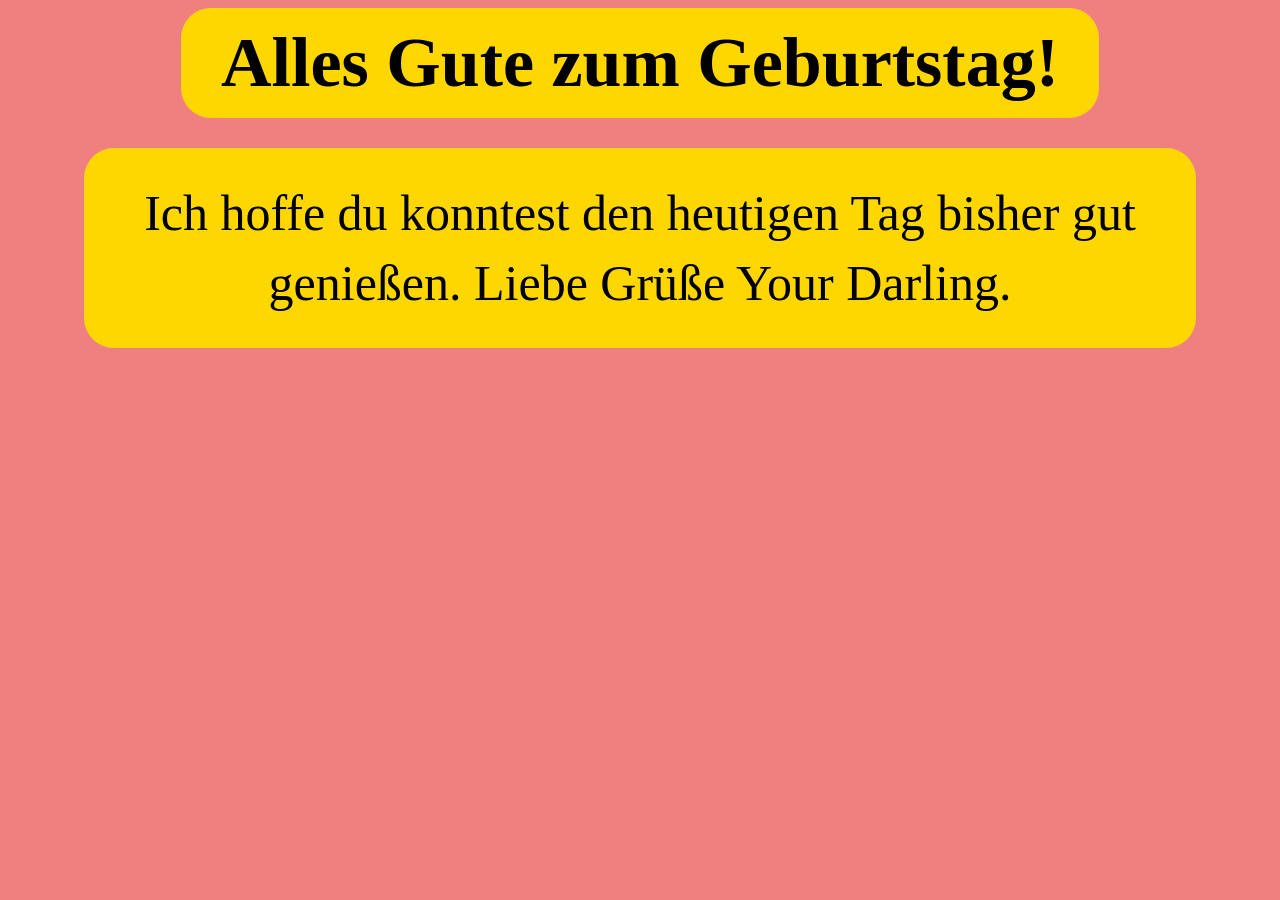
==== brief/brief.html @ dffdd099 "Add files via upload" ====
<!DOCTYPE html>
<html lang="de">
<head>
    <meta charset="UTF-8">
    <meta name="viewport" content="width=device-width, initial-scale=1.0">
    <link rel="stylesheet" href="style.css">
    <link rel="icon" type="image/png" href = "../bilder/liebe_icon.png?v=2">
    <title>Happy Birthday</title>
</head>
<body>
    <h1>Alles Gute zum Geburtstag!</h1>
    <p>Ich hoffe du konntest den heutigen Tag bisher gut genießen. Liebe Grüße Your Darling.</p>
    <script src="script.js" defer></script>
</body>
</html>
---- brief/style.css ----
body {
    background-color: lightcoral;
}

h1 {
    text-align: center;
    font-size: 70px;
    background-color: gold;
    color: black;
    width: fit-content;
    border-radius: 30px;
    padding: 15px 40px;
    margin: 0 auto;
}

p {
    text-align: center;
    font-size: 50px;
    line-height: 1.4;
    background-color: gold;
    color: black;
    width: fit-content;
    max-width: 80%;
    border-radius: 30px;
    padding: 30px 50px;
    margin: 30px auto;
}
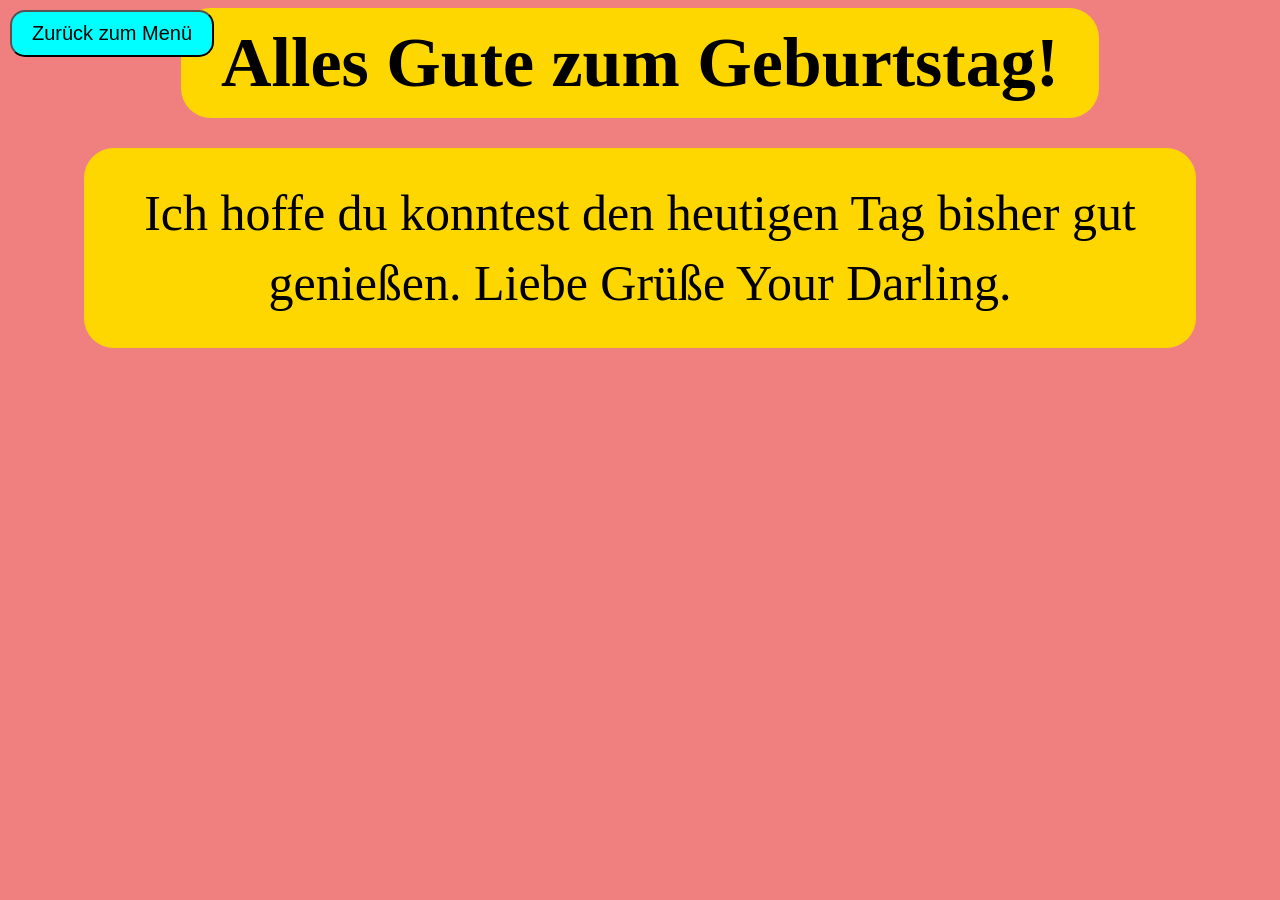
==== commit 2894ff5d: "Add files via upload" ====
--- a/brief/brief.html
+++ b/brief/brief.html
@@ -11,5 +11,6 @@
     <h1>Alles Gute zum Geburtstag!</h1>
     <p>Ich hoffe du konntest den heutigen Tag bisher gut genießen. Liebe Grüße Your Darling.</p>
     <script src="script.js" defer></script>
+    <button class = "button_back" onclick = "go_back_menue()">Zurück zum Menü</button>
 </body>
 </html> 
--- a/brief/style.css
+++ b/brief/style.css
@@ -24,4 +24,14 @@
     border-radius: 30px;
     padding: 30px 50px;
     margin: 30px auto;
+}
+
+.button_back {
+    position: fixed;
+    top: 10px;
+    left: 10px;
+    background-color: aqua;
+    font-size: 20px;
+    padding: 10px 20px;
+    border-radius: 15px;
 }
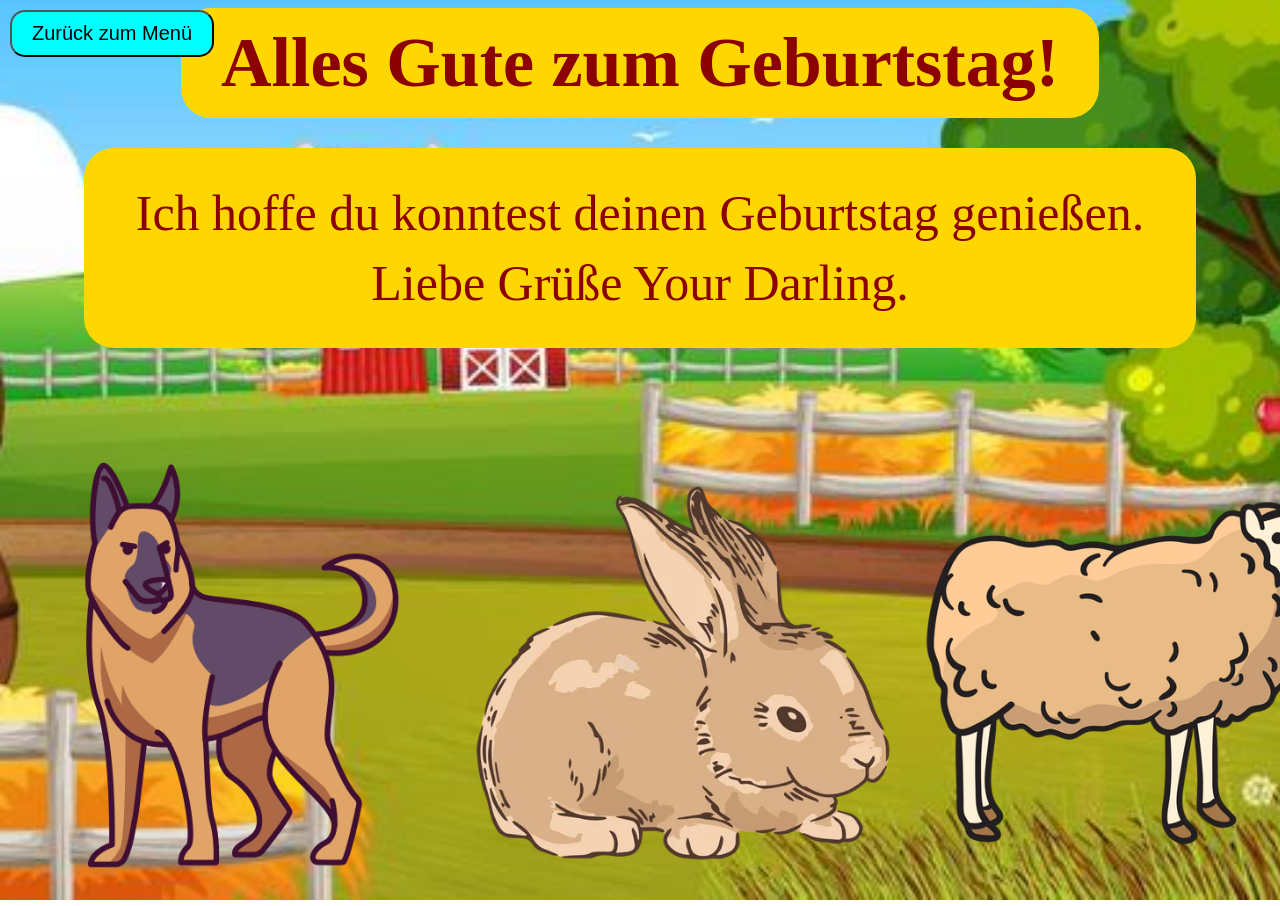
==== commit f3b15dff: "Add files via upload" ====
--- a/brief/brief.html
+++ b/brief/brief.html
@@ -9,8 +9,19 @@
 </head>
 <body>
     <h1>Alles Gute zum Geburtstag!</h1>
-    <p>Ich hoffe du konntest den heutigen Tag bisher gut genießen. Liebe Grüße Your Darling.</p>
+    <p>Ich hoffe du konntest deinen Geburtstag genießen.  Liebe Grüße Your Darling.</p>
+    <button class = "button_back" onclick = "go_back_menue()">Zurück zum Menü</button>
+    <div class= "tiere_pos">
+        <button id = "button_press_hund" class = "button_animals" type = "button" onclick = "sound_hund()">
+            <img id = "tier_id1" class = "animal_icon_class" src = "../bilder/hund.png" draggable = "false">
+        </button>
+        <button id = "button_press_bunny" class = "button_animals" type ="button" onclick = "sound_bunny()">
+            <img id = "tier_id2" class = "animal_icon_class" src = "../bilder/bunny.webp" draggable = "false">
+        </button>
+        <button id = "button_press_hamster" class = "button_animals" type ="button" onclick = "sound_sheep()">
+            <img id = "tier_id3" class = "animal_icon_class" src = "../bilder/hamster.png" draggable = "false">
+        </button>
+    </div>
     <script src="script.js" defer></script>
-    <button class = "button_back" onclick = "go_back_menue()">Zurück zum Menü</button>
 </body>
-</html> +</html>
--- a/brief/style.css
+++ b/brief/style.css
@@ -1,12 +1,16 @@
 body {
-    background-color: lightcoral;
+    background-image: url('../bilder/brief.jpg');
+    background-repeat: no-repeat;
+    background-position: center center;
+    background-size: cover;
+    background-attachment: fixed;
 }
 
 h1 {
     text-align: center;
     font-size: 70px;
     background-color: gold;
-    color: black;
+    color: darkred;
     width: fit-content;
     border-radius: 30px;
     padding: 15px 40px;
@@ -18,7 +22,7 @@
     font-size: 50px;
     line-height: 1.4;
     background-color: gold;
-    color: black;
+    color: darkred;
     width: fit-content;
     max-width: 80%;
     border-radius: 30px;
@@ -34,4 +38,45 @@
     font-size: 20px;
     padding: 10px 20px;
     border-radius: 15px;
+}
+
+.button_animals {
+    background: none;
+    border: none;
+    padding: 0;
+    cursor: pointer;
+    width: auto;
+    display: block;
+    -webkit-user-drag: none;
+}
+
+.tiere_pos {
+    display: flex;
+    justify-content: space-evenly;
+    align-items: flex-end;
+    width: 100%;
+    margin-top:100px;
+}
+
+.button_animals {
+    background: none;
+    border: none;
+    padding: 0;
+    cursor: pointer;
+}
+
+.animal_icon_class {
+    height: 50vh;
+    width: auto;
+    display: block;
+    -webkit-user-drag: none;
+    transition: transform 0.1s;
+}
+
+.button_animals:hover .animal_icon_class {
+    transform: scale(1.05);
+}
+
+.button_animals:active .animal_icon_class {
+    transform: scale(0.9);
 }
